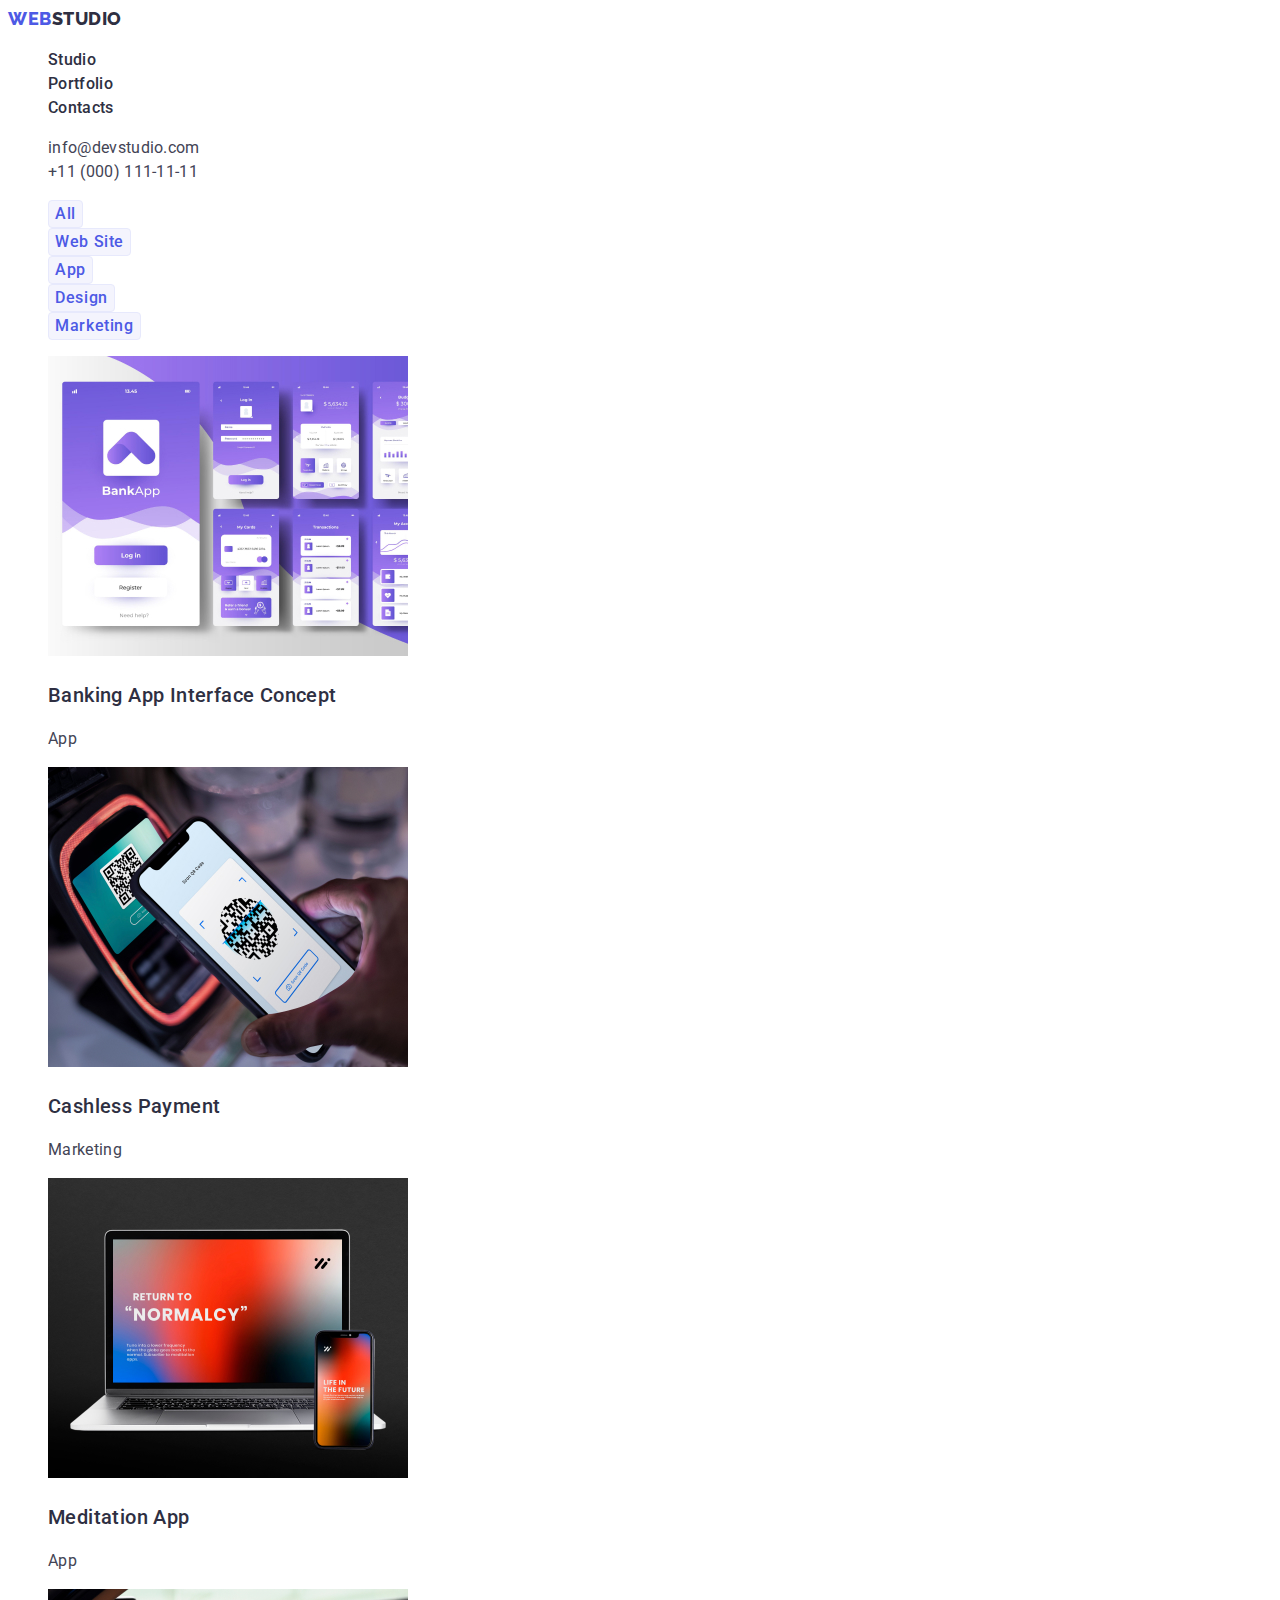
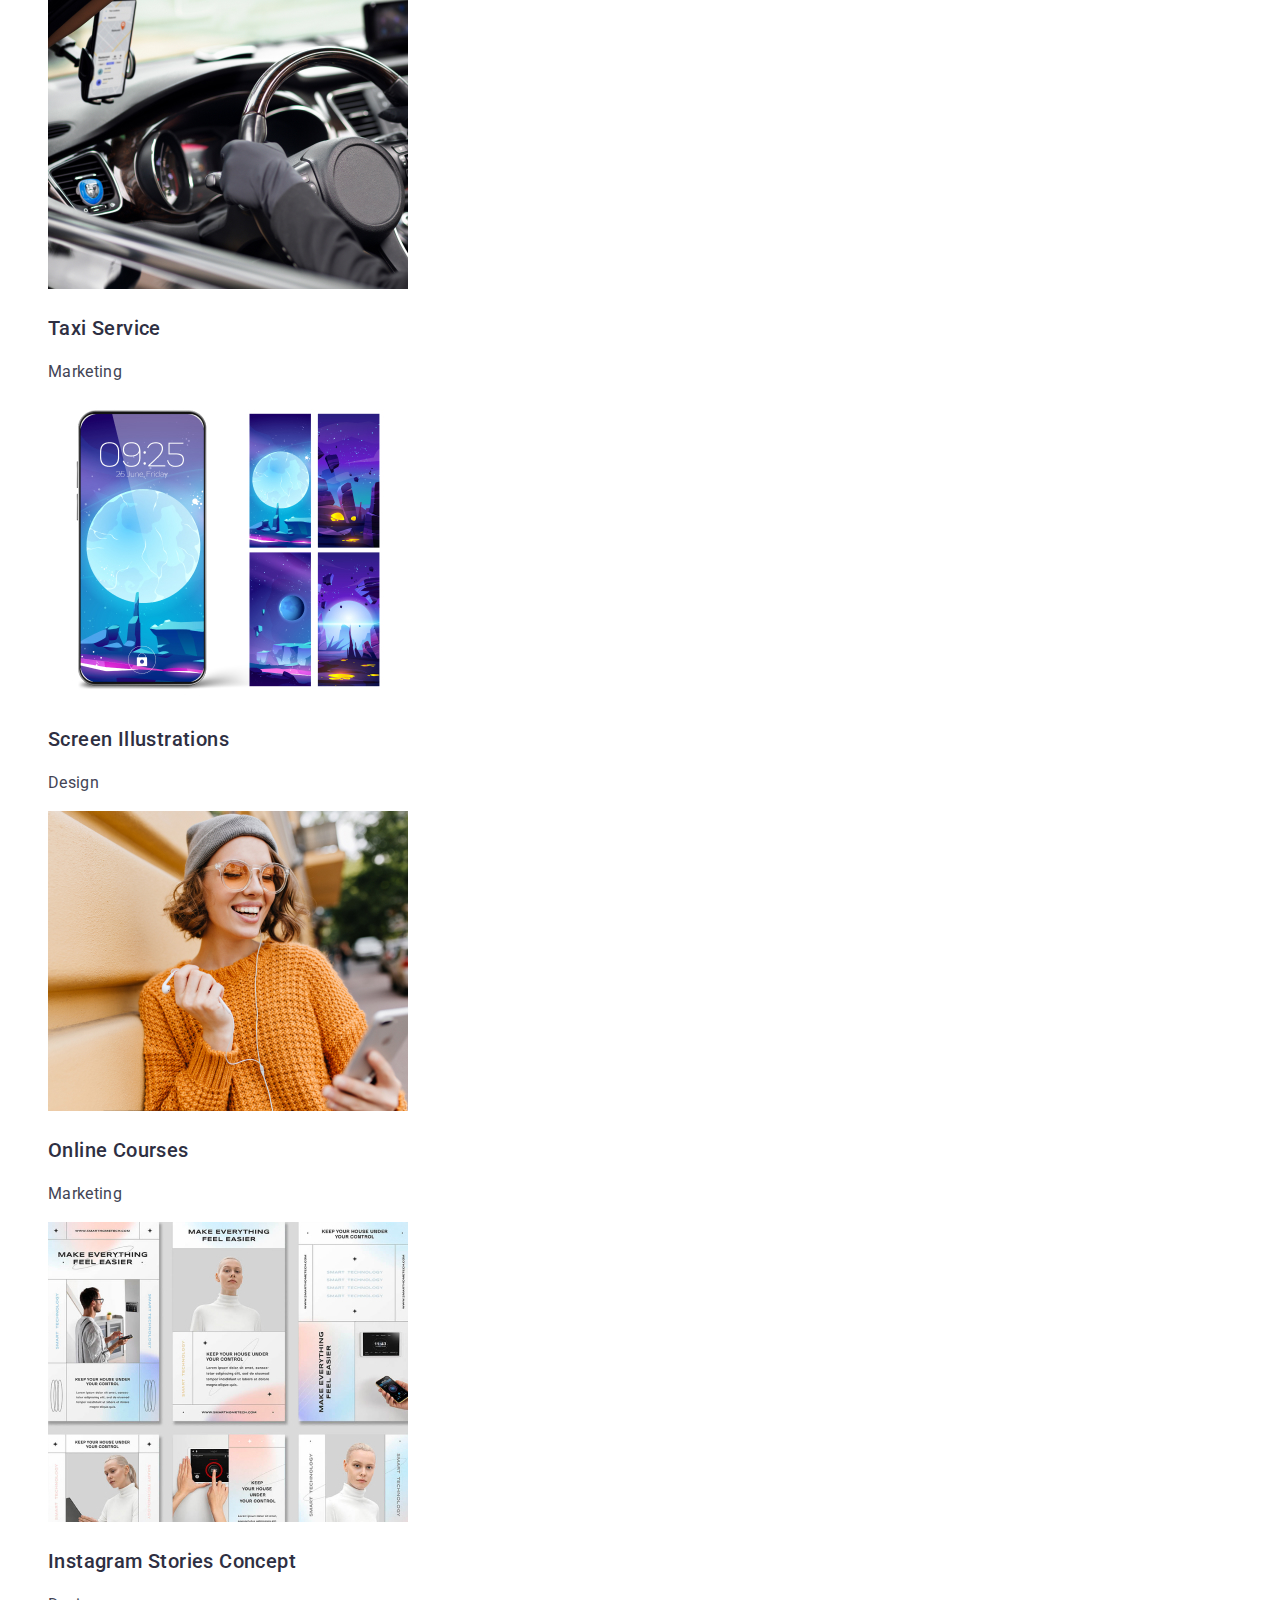
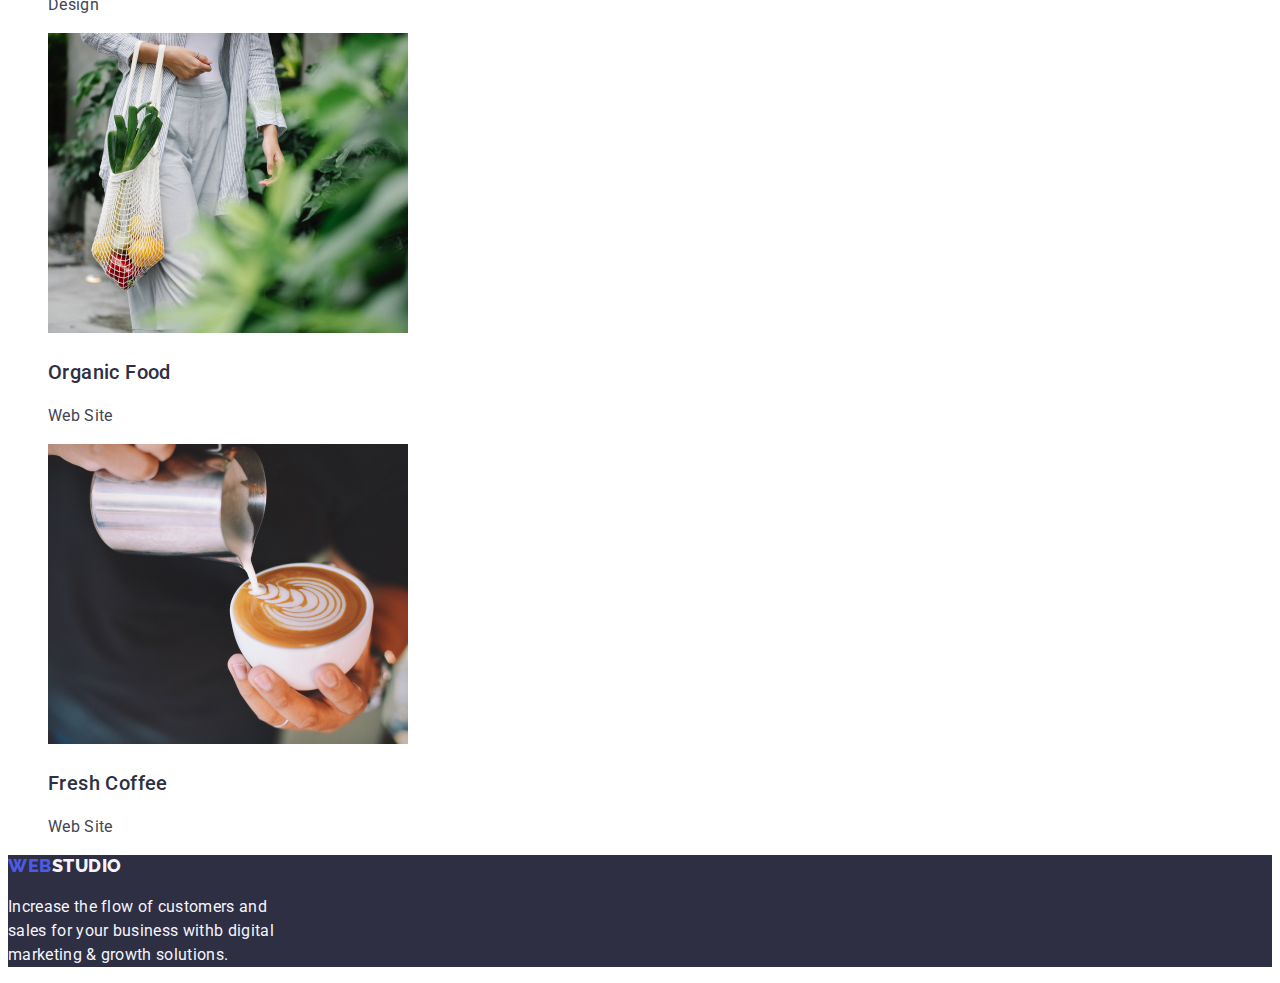
==== portfolio.html @ eed46f94 "Homework2-2" ====
<!DOCTYPE html>
<html lang="en">
  <head>
    <meta charset="UTF-8" />
    <meta name="viewport" content="width=device-width, initial-scale=1.0" />
    <title>Go IT WEBSTUDIO - Homework2</title>
    <link rel="stylesheet" href="./css/styles.css" />
    <link
      rel="stylesheet"
      href="https://fonts.googleapis.com/css2?family=Raleway:wght@800&family=Roboto:wght@400;500;700;900&display=swap"
    />
  </head>
  <body>
    <header>
      <nav>
        <a href="./index.html" class="logo">
          <span class="weblogo">WEB</span><span class="studiologo">STUDIO</span>
        </a>
        <ul class="nav list">
          <li><a href="./index.html" class="linkpage visited">Studio</a></li>
          <li>
            <a href="./portfolio.html" class="linkpage visited">Portfolio</a>
          </li>
          <li><a href="#" class="linkpage visited">Contacts</a></li>
        </ul>
      </nav>
      <ul class="contactinfo list">
        <li>
          <a href="mailto:info@devstudio.com" class="contacts"
            >info@devstudio.com</a
          >
        </li>
        <li>
          <a href="tel:+110001111111" class="contacts">+11 (000) 111-11-11</a>
        </li>
      </ul>
    </header>

    <main class="pfolio-page">
      <ul class="filter list">
        <li>
          <button type="button" class="filter-button active-filter">All</button>
        </li>
        <li>
          <button type="button" class="filter-button active-filter">
            Web Site
          </button>
        </li>
        <li>
          <button type="button" class="filter-button active-filter">App</button>
        </li>
        <li>
          <button type="button" class="filter-button active-filter">
            Design
          </button>
        </li>
        <li>
          <button type="button" class="filter-button active-filter">
            Marketing
          </button>
        </li>
      </ul>
      <section>
        <ul class="portfolio list">
          <li>
            <img
              src="images/project-1.jpg"
              alt="bank app"
              width="360"
              height="300"
            />
            <h3 class="portfolio-service">Banking App Interface Concept</h3>
            <p class="portfolio-category">App</p>
          </li>
          <li>
            <img
              src="images/project-2.jpg"
              alt="cashless"
              width="360"
              height="300"
            />
            <h3 class="portfolio-service">Cashless Payment</h3>
            <p class="portfolio-category">Marketing</p>
          </li>
          <li>
            <img
              src="images/project-3.jpg"
              alt="meditation app"
              width="360"
              height="300"
            />
            <h3 class="portfolio-service">Meditation App</h3>
            <p class="portfolio-category">App</p>
          </li>
          <li>
            <img
              src="images/project-4.jpg"
              alt="taxi service"
              width="360"
              height="300"
            />
            <h3 class="portfolio-service">Taxi Service</h3>
            <p class="portfolio-category">Marketing</p>
          </li>
          <li>
            <img
              src="images/project-5.jpg"
              alt="screen illustrations"
              width="360"
              height="300"
            />
            <h3 class="portfolio-service">Screen Illustrations</h3>
            <p class="portfolio-category">Design</p>
          </li>
          <li>
            <img
              src="images/project-6.jpg"
              alt="online courses"
              width="360"
              height="300"
            />
            <h3 class="portfolio-service">Online Courses</h3>
            <p class="portfolio-category">Marketing</p>
          </li>
          <li>
            <img
              src="images/project-7.jpg"
              alt="instagram stories"
              width="360"
              height="300"
            />
            <h3 class="portfolio-service">Instagram Stories Concept</h3>
            <p class="portfolio-category">Design</p>
          </li>
          <li>
            <img
              src="images/project-8.jpg"
              alt="organic food"
              width="360"
              height="300"
            />
            <h3 class="portfolio-service">Organic Food</h3>
            <p class="portfolio-category">Web Site</p>
          </li>
          <li>
            <img
              src="images/project-9.jpg"
              alt="fresh coffee"
              width="360"
              height="300"
            />
            <h3 class="portfolio-service">Fresh Coffee</h3>
            <p class="portfolio-category">Web Site</p>
          </li>
        </ul>
      </section>
    </main>

    <footer class="footer">
      <a href="./index.html" class="logo">
        <span class="weblogo">WEB</span><span class="studiologo2">STUDIO</span>
      </a>
      <p class="motto">
        Increase the flow of customers and <br />sales for your business withb
        digital<br />marketing & growth solutions.
      </p>
    </footer>
  </body>
</html>
---- css/styles.css ----
:root {
  --iris: #4d5ae5;
  --navyblue: #2e2f42;
  --ocean: #404bbf;
  --white: #fff;
  --slate: #434455;
  --cornflower: #e7e9fc;
  --cloud: #f4f4fd;
}

body {
  font-family: Roboto, sans-serif;
  font-size: 16px;
  font-style: normal;
  font-weight: 400;
  line-height: 24px;
  letter-spacing: 0.32px;
}

.logo {
  text-decoration: none;
  font-family: Raleway, sans-serif;
  font-size: 18px;
  font-style: normal;
  font-weight: 800;
  line-height: 21px;
  letter-spacing: 0.54px;
  text-transform: uppercase;
}

.weblogo {
  color: var(--iris, #4d5ae5);
}

.studiologo {
  color: var(--navyblue, #2e2f42);
}

.linkpage {
  text-decoration: none;
  color: var(--navyblue, #2e2f42);
  font-family: Roboto, sans-serif;
  font-size: 16px;
  font-style: normal;
  font-weight: 500;
  line-height: 24px;
  letter-spacing: 0.32px;
}

.linkpage:hover,
.linkpage:focus {
  color: var(--ocean, #404bbf);
}

.contacts {
  color: var(--slate, #434455);
  text-decoration: none;
  font-size: 16px;
  font-family: Roboto, sans-serif;
  font-style: normal;
  font-weight: 400;
  line-height: 24px;
  letter-spacing: 0.32px;
}

.contacts:hover,
.contacts:focus {
  color: var(--ocean, #404bbf);
}

.list {
  list-style-type: none;
}

.bg-sec1 {
  background-color: var(--navyblue, #2e2f42);
  margin: 0%;
  padding: 0%;
}

.sec1-title {
  color: var(--white, #fff);
  text-align: center;
  font-size: 56px;
  font-family: Roboto, sans-serif;
  font-style: normal;
  font-weight: 700;
  line-height: 60px;
  letter-spacing: 1.12px;
}

.order-button {
  cursor: pointer;
  color: var(--white, #fff);
  background: var(--iris, #4d5ae5);
  font-size: 16px;
  font-family: Roboto, sans-serif;
  font-style: normal;
  font-weight: 500;
  line-height: 24px;
  letter-spacing: 0.64px;
  border: none;
  border-radius: 4px;
  box-shadow: 0px 4px 4px 0px rgba(0, 0, 0, 0.15);
}

.order-button:hover,
.order-button:focus {
  color: var(--white, #fff);
  background-color: var(--ocean, #404bbf);
}

.section2 {
  background-color: var(--white, #fff);
}

.about {
  color: var(--navyblue, #2e2f42);
  font-family: Roboto, sans-serif;
  font-size: 20px;
  font-style: normal;
  font-weight: 500;
  line-height: 24px;
  letter-spacing: 0.4px;
}

.about-description {
  color: var(--slate, #434455);
}

.section3 {
  background-color: var(--white, #fff);
}

.sec-title {
  color: var(--navyblue, #2e2f42);
  text-align: center;
  font-family: Roboto, sans-serif;
  font-size: 36px;
  font-style: normal;
  font-weight: 700;
  line-height: 40px;
  letter-spacing: 0.72px;
  text-transform: capitalize;
}

.section4 {
  background-color: var(--cloud, #f4f4fd);
}

.team-members {
  color: var(--navyblue, #2e2f42);
  font-family: Roboto, sans-serif;
  font-size: 20px;
  font-style: normal;
  font-weight: 500;
  line-height: 24px;
  letter-spacing: 0.4px;
}

.team-jobrole {
  color: var(--slate, #434455);
}

.pfolio-page {
  background-color: var(--white, #fff);
}

.filter-button {
  cursor: pointer;
  color: var(--iris, #4d5ae5);
  background-color: var(--cloud, #f4f4fd);
  text-align: center;
  font-family: Roboto, sans-serif;
  font-size: 16px;
  font-style: normal;
  font-weight: 500;
  line-height: 24px;
  letter-spacing: 0.64px;
  border-radius: 4px;
  border: 1px solid var(--cornflower, #e7e9fc);
}

.filter-button:hover,
.filter-button:focus {
  color: var(--white, #fff);
  background-color: var(--ocean, #404bbf);
}

.portfolio-service {
  color: var(--navyblue, #2e2f42);
  font-family: Roboto, sans-serif;
  font-size: 20px;
  font-style: normal;
  font-weight: 500;
  line-height: 24px;
  letter-spacing: 0.4px;
}

.portfolio-category {
  color: var(--slate, #434455);
  font-family: Roboto, sans-serif;
  font-size: 16px;
  font-style: normal;
  font-weight: 400;
  line-height: 24px;
  letter-spacing: 0.32px;
}

.footer {
  background-color: var(--navyblue, #2e2f42);
}

.studiologo2 {
  color: var(--cloud, #f4f4fd);
}

.motto {
  color: var(--cloud, #f4f4fd);
  font-family: Roboto, sans-serif;
  font-size: 16px;
  font-style: normal;
  font-weight: 400;
  line-height: 24px;
  letter-spacing: 0.32px;
}
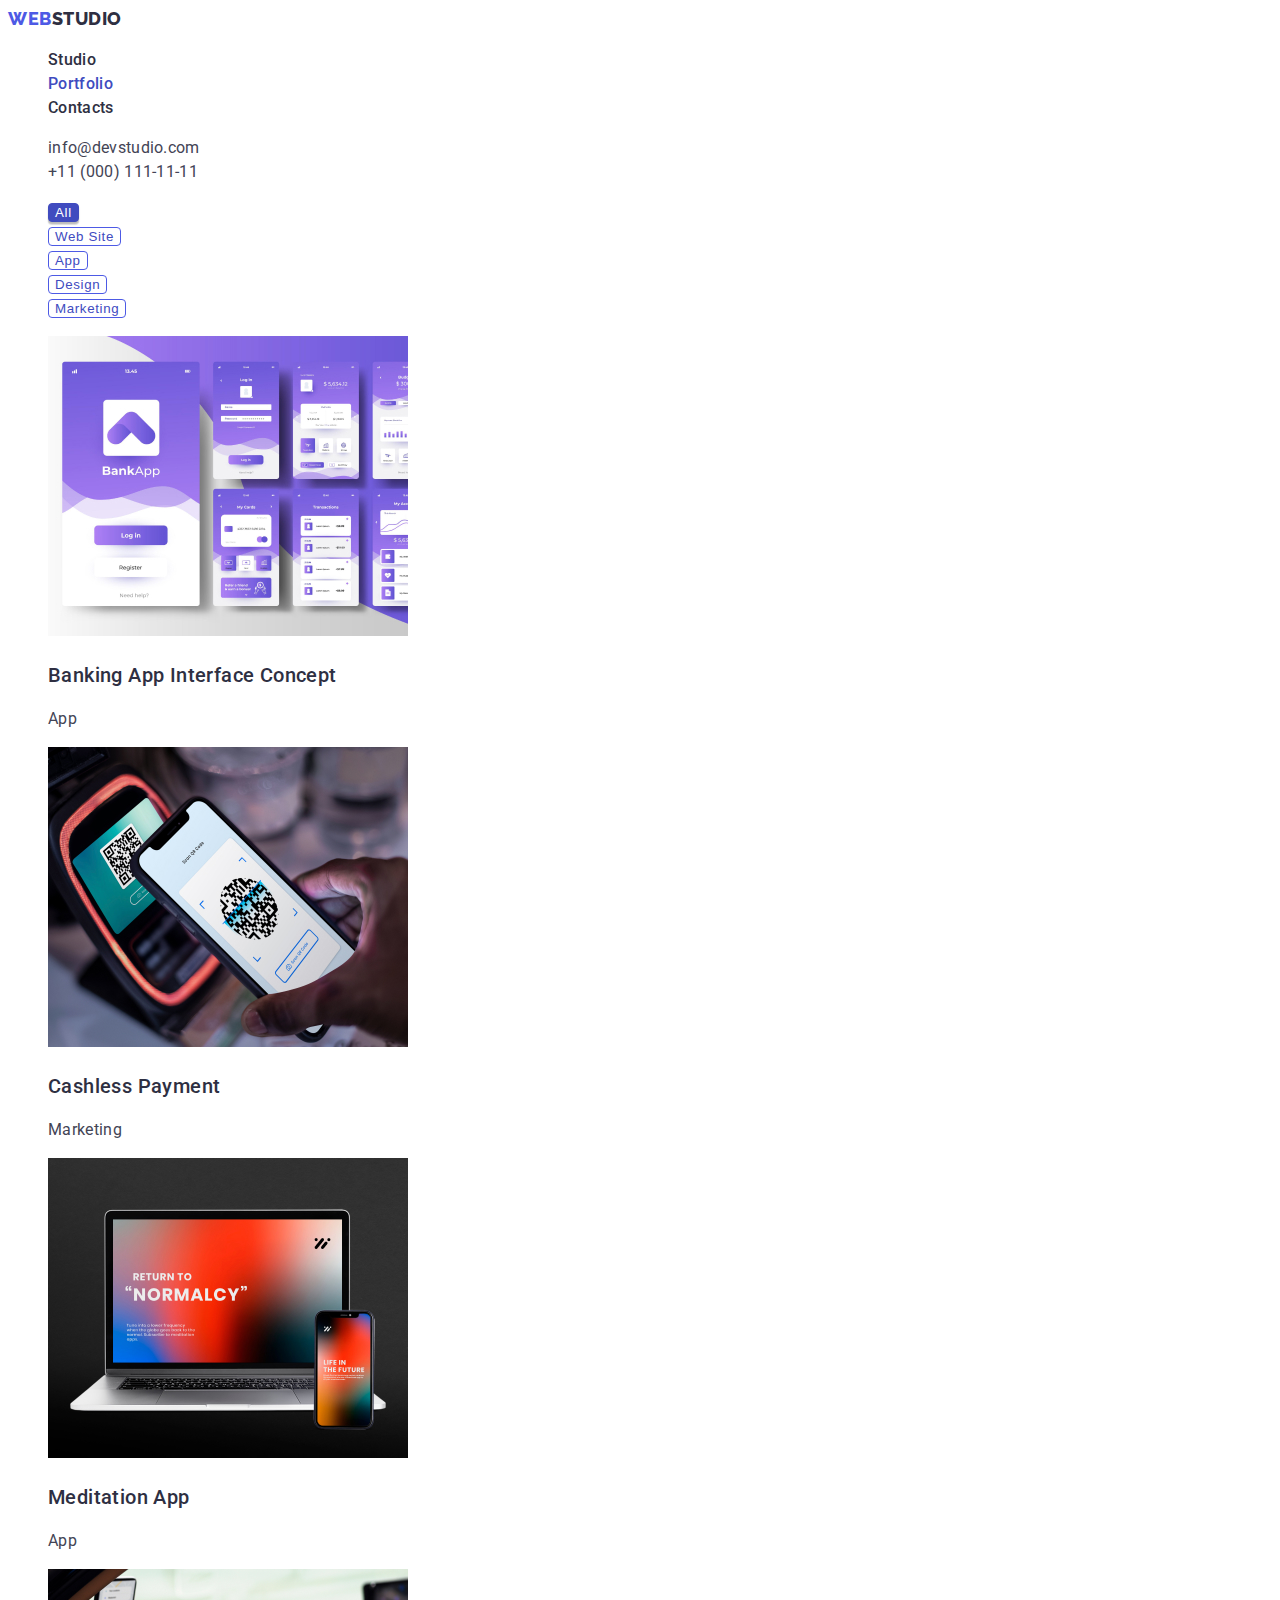
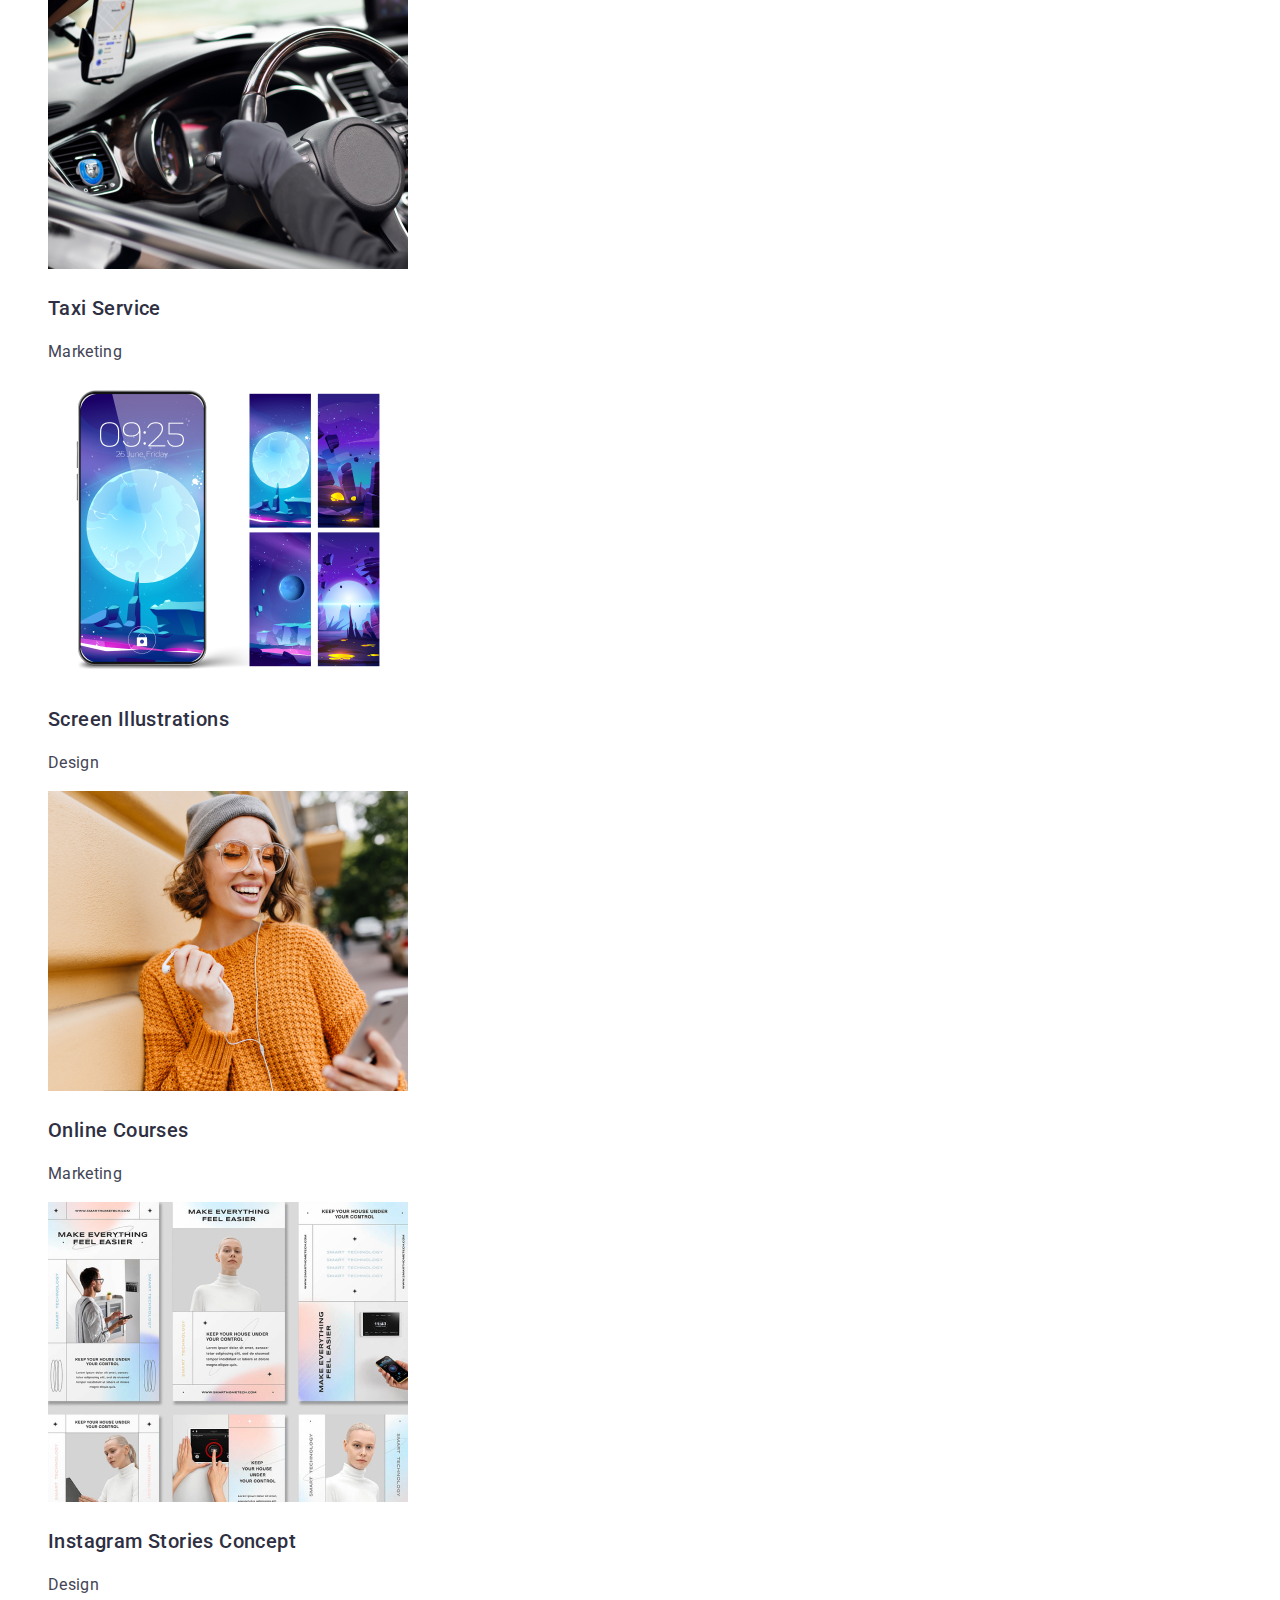
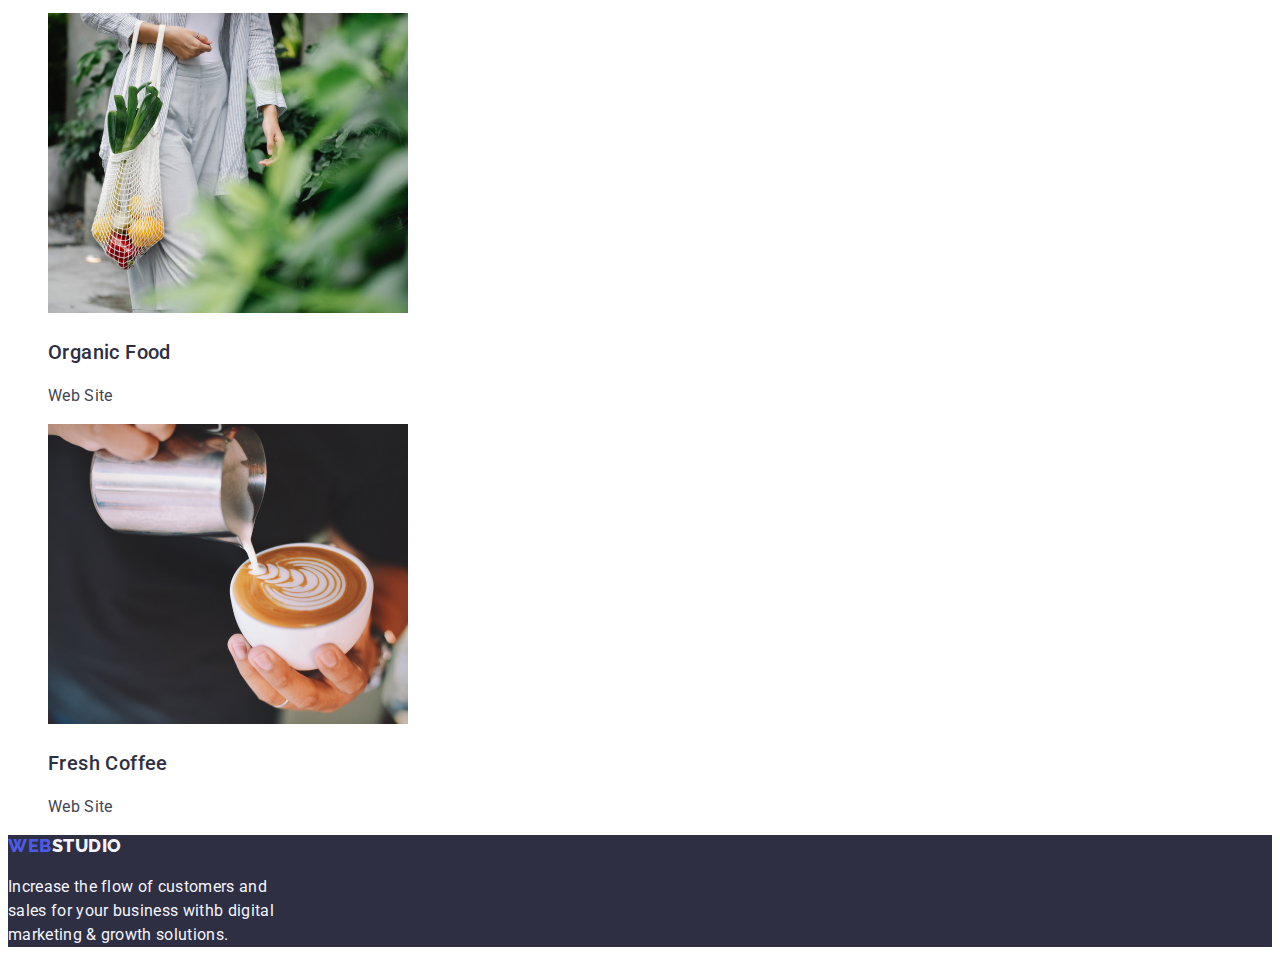
==== commit b050f1c6: "Homework2-3" ====
--- a/portfolio.html
+++ b/portfolio.html
@@ -19,7 +19,9 @@
         <ul class="nav list">
           <li><a href="./index.html" class="linkpage visited">Studio</a></li>
           <li>
-            <a href="./portfolio.html" class="linkpage visited">Portfolio</a>
+            <a href="./portfolio.html" class="linkpage link-active"
+              >Portfolio</a
+            >
           </li>
           <li><a href="#" class="linkpage visited">Contacts</a></li>
         </ul>
@@ -42,22 +44,16 @@
           <button type="button" class="filter-button active-filter">All</button>
         </li>
         <li>
-          <button type="button" class="filter-button active-filter">
-            Web Site
-          </button>
+          <button type="button" class="filter-button">Web Site</button>
         </li>
         <li>
-          <button type="button" class="filter-button active-filter">App</button>
+          <button type="button" class="filter-button">App</button>
         </li>
         <li>
-          <button type="button" class="filter-button active-filter">
-            Design
-          </button>
+          <button type="button" class="filter-button">Design</button>
         </li>
         <li>
-          <button type="button" class="filter-button active-filter">
-            Marketing
-          </button>
+          <button type="button" class="filter-button">Marketing</button>
         </li>
       </ul>
       <section>
--- a/css/styles.css
+++ b/css/styles.css
@@ -21,7 +21,6 @@
   text-decoration: none;
   font-family: Raleway, sans-serif;
   font-size: 18px;
-  font-style: normal;
   font-weight: 800;
   line-height: 21px;
   letter-spacing: 0.54px;
@@ -39,12 +38,7 @@
 .linkpage {
   text-decoration: none;
   color: var(--navyblue, #2e2f42);
-  font-family: Roboto, sans-serif;
-  font-size: 16px;
-  font-style: normal;
   font-weight: 500;
-  line-height: 24px;
-  letter-spacing: 0.32px;
 }
 
 .linkpage:hover,
@@ -52,15 +46,13 @@
   color: var(--ocean, #404bbf);
 }
 
+.link-active {
+  color: var(--ocean, #404bbf);
+}
+
 .contacts {
   color: var(--slate, #434455);
   text-decoration: none;
-  font-size: 16px;
-  font-family: Roboto, sans-serif;
-  font-style: normal;
-  font-weight: 400;
-  line-height: 24px;
-  letter-spacing: 0.32px;
 }
 
 .contacts:hover,
@@ -82,9 +74,8 @@
   color: var(--white, #fff);
   text-align: center;
   font-size: 56px;
-  font-family: Roboto, sans-serif;
-  font-style: normal;
   font-weight: 700;
+  text-transform: uppercase;
   line-height: 60px;
   letter-spacing: 1.12px;
 }
@@ -93,11 +84,7 @@
   cursor: pointer;
   color: var(--white, #fff);
   background: var(--iris, #4d5ae5);
-  font-size: 16px;
-  font-family: Roboto, sans-serif;
-  font-style: normal;
   font-weight: 500;
-  line-height: 24px;
   letter-spacing: 0.64px;
   border: none;
   border-radius: 4px;
@@ -107,20 +94,17 @@
 .order-button:hover,
 .order-button:focus {
   color: var(--white, #fff);
-  background-color: var(--ocean, #404bbf);
+  background-color: var(--ocean, #05092f);
 }
 
 .section2 {
   background-color: var(--white, #fff);
 }
 
-.about {
+.about-title {
   color: var(--navyblue, #2e2f42);
-  font-family: Roboto, sans-serif;
   font-size: 20px;
-  font-style: normal;
   font-weight: 500;
-  line-height: 24px;
   letter-spacing: 0.4px;
 }
 
@@ -135,9 +119,7 @@
 .sec-title {
   color: var(--navyblue, #2e2f42);
   text-align: center;
-  font-family: Roboto, sans-serif;
   font-size: 36px;
-  font-style: normal;
   font-weight: 700;
   line-height: 40px;
   letter-spacing: 0.72px;
@@ -150,11 +132,8 @@
 
 .team-members {
   color: var(--navyblue, #2e2f42);
-  font-family: Roboto, sans-serif;
   font-size: 20px;
-  font-style: normal;
   font-weight: 500;
-  line-height: 24px;
   letter-spacing: 0.4px;
 }
 
@@ -168,43 +147,41 @@
 
 .filter-button {
   cursor: pointer;
-  color: var(--iris, #4d5ae5);
-  background-color: var(--cloud, #f4f4fd);
+  color: var(--ocean, #05092f);
+  background-color: var(--white, #fff);
   text-align: center;
-  font-family: Roboto, sans-serif;
-  font-size: 16px;
-  font-style: normal;
   font-weight: 500;
-  line-height: 24px;
   letter-spacing: 0.64px;
   border-radius: 4px;
-  border: 1px solid var(--cornflower, #e7e9fc);
+  border: 1px solid var(--iris, #4d5ae5);
 }
 
 .filter-button:hover,
 .filter-button:focus {
   color: var(--white, #fff);
-  background-color: var(--ocean, #404bbf);
+  background-color: var(--ocean, #05092f);
+  border-color: var(--ocean, #05092f);
+  box-shadow: 0px 2px 2px 0px rgba(0, 0, 0, 0.12),
+    0px 2px 1px 0px rgba(0, 0, 0, 0.08), 0px 3px 1px 0px rgba(0, 0, 0, 0.1);
+}
+
+.active-filter {
+  color: var(--white, #fff);
+  background-color: var(--ocean, #05092f);
+  border-color: var(--ocean, #05092f);
+  box-shadow: 0px 2px 2px 0px rgba(0, 0, 0, 0.12),
+    0px 2px 1px 0px rgba(0, 0, 0, 0.08), 0px 3px 1px 0px rgba(0, 0, 0, 0.1);
 }
 
 .portfolio-service {
   color: var(--navyblue, #2e2f42);
-  font-family: Roboto, sans-serif;
   font-size: 20px;
-  font-style: normal;
   font-weight: 500;
-  line-height: 24px;
   letter-spacing: 0.4px;
 }
 
 .portfolio-category {
   color: var(--slate, #434455);
-  font-family: Roboto, sans-serif;
-  font-size: 16px;
-  font-style: normal;
-  font-weight: 400;
-  line-height: 24px;
-  letter-spacing: 0.32px;
 }
 
 .footer {
@@ -217,10 +194,4 @@
 
 .motto {
   color: var(--cloud, #f4f4fd);
-  font-family: Roboto, sans-serif;
-  font-size: 16px;
-  font-style: normal;
-  font-weight: 400;
-  line-height: 24px;
-  letter-spacing: 0.32px;
 }
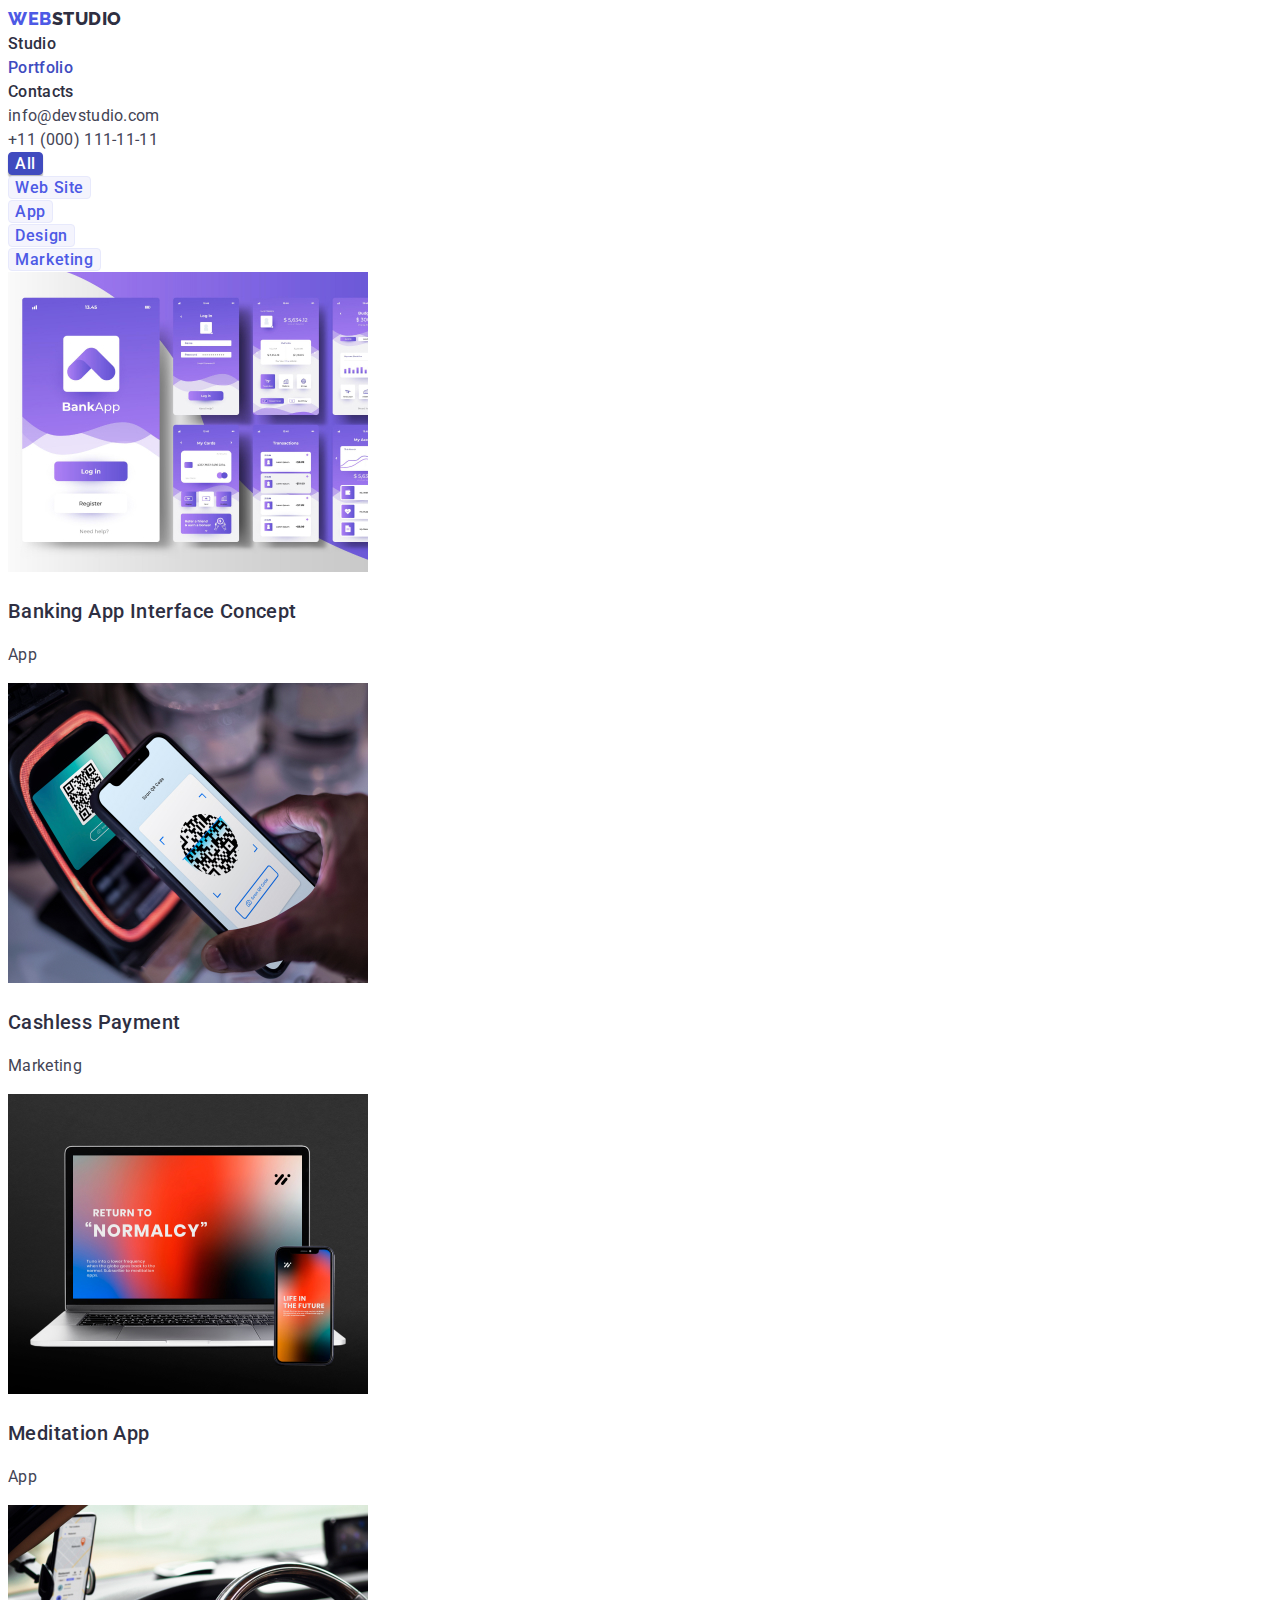
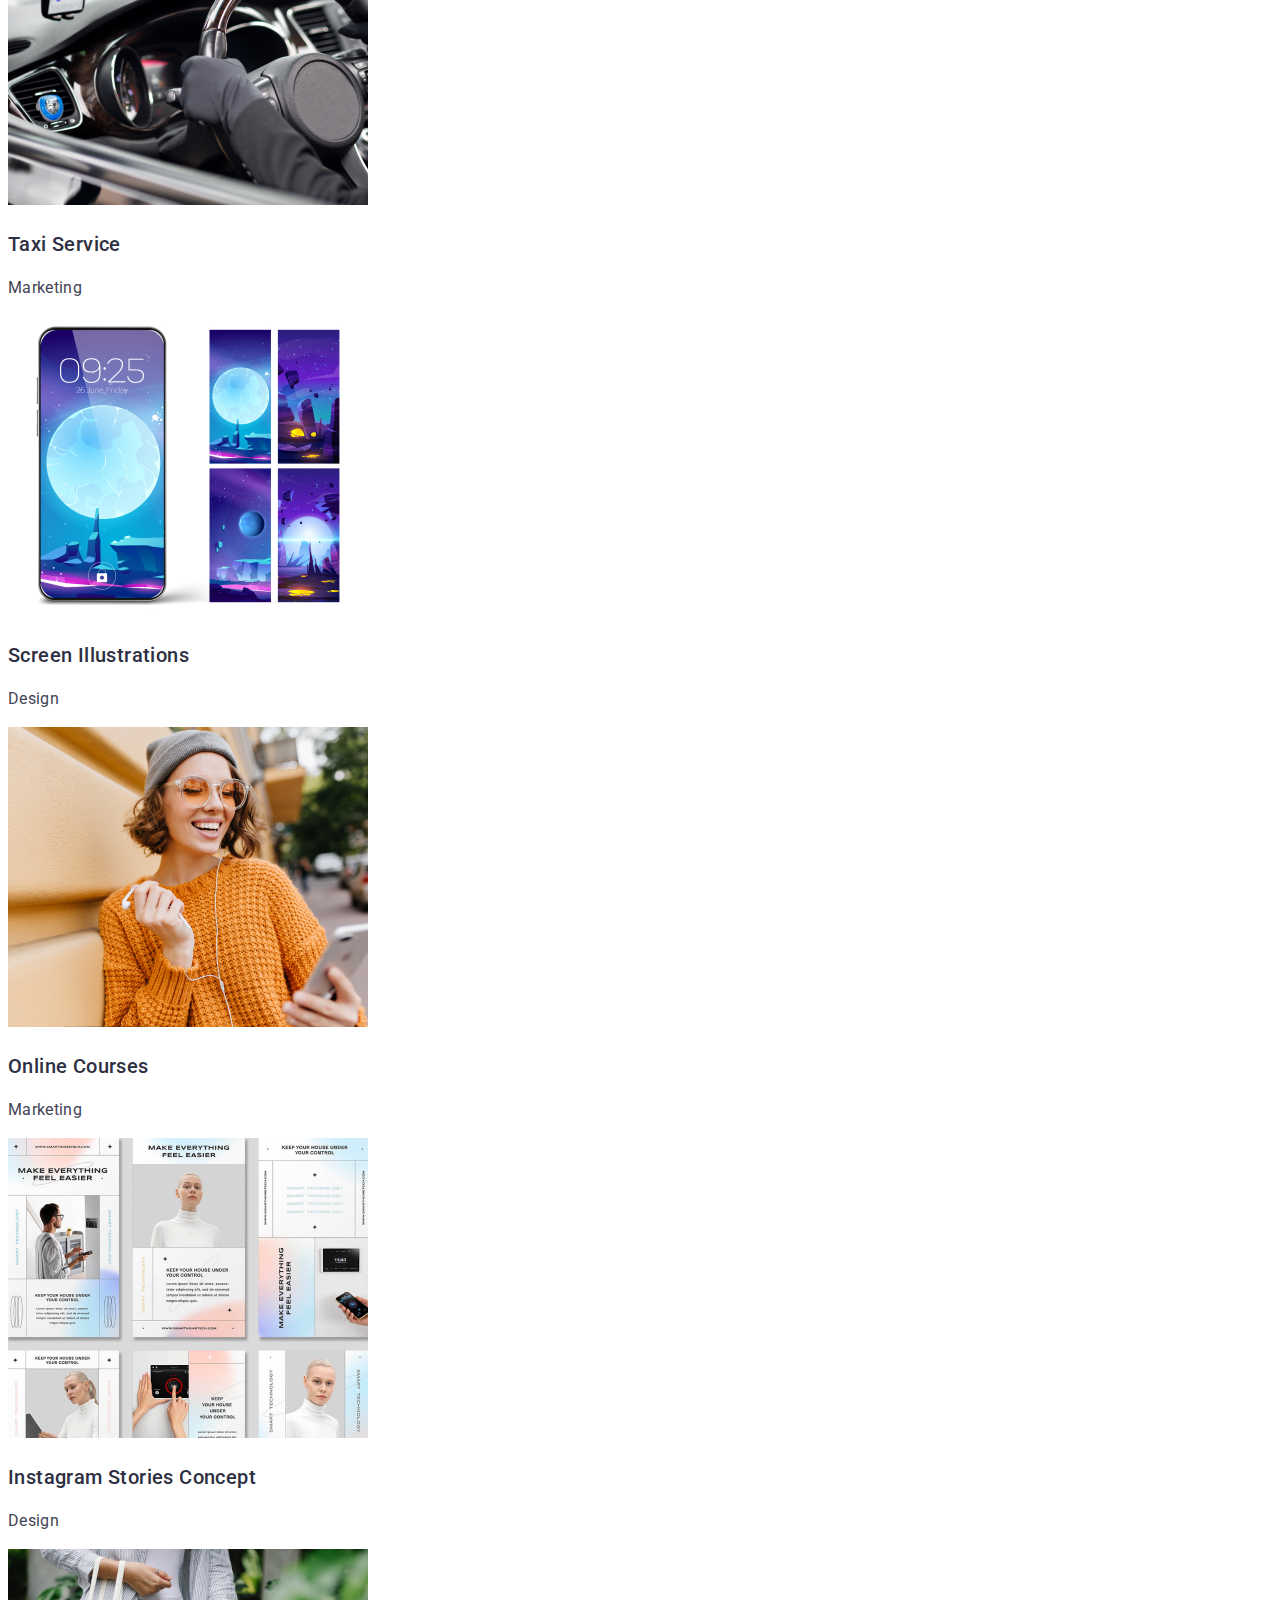
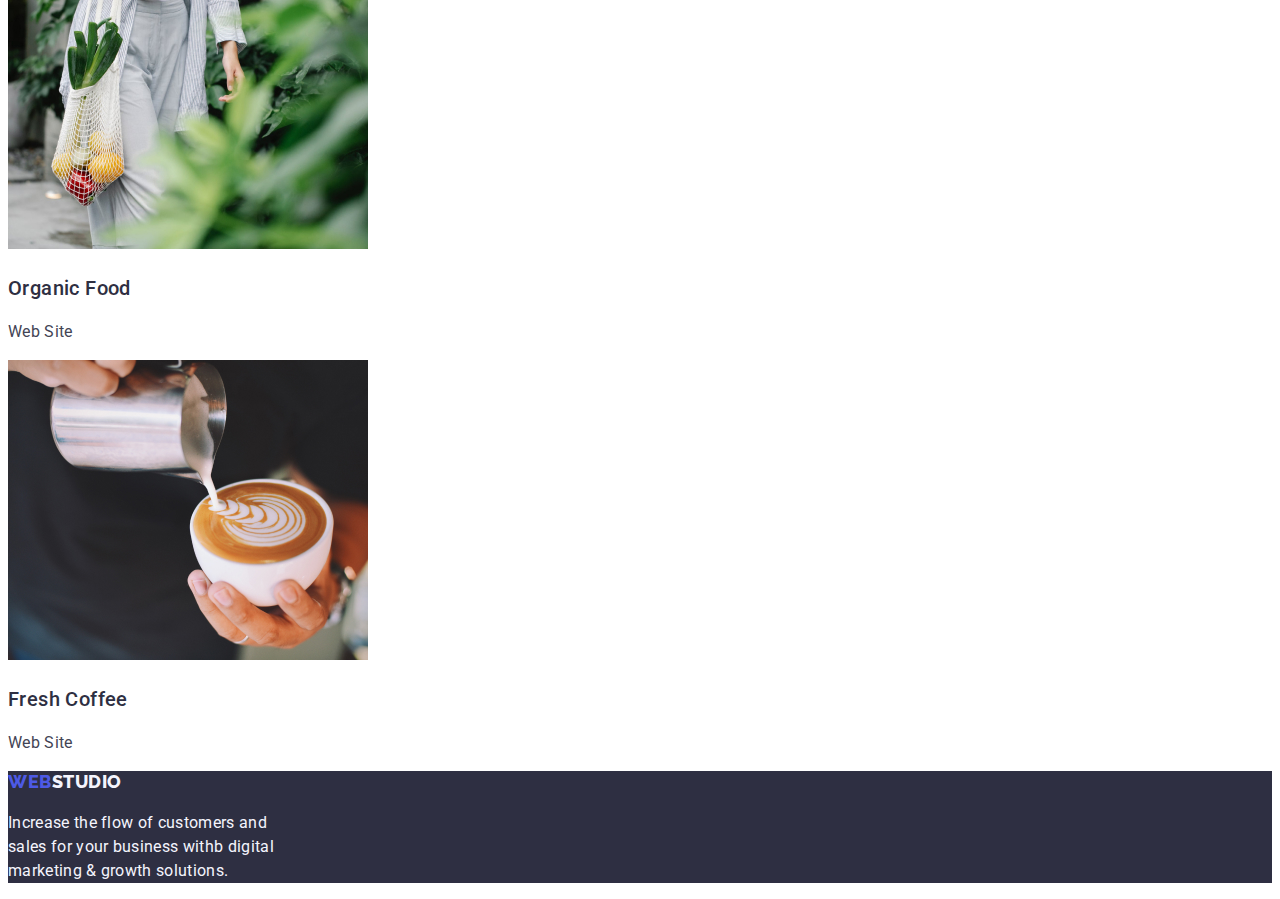
==== commit 42ce8ae1: "Homework2-4" ====
--- a/portfolio.html
+++ b/portfolio.html
@@ -38,25 +38,27 @@
       </ul>
     </header>
 
-    <main class="pfolio-page">
-      <ul class="filter list">
-        <li>
-          <button type="button" class="filter-button active-filter">All</button>
-        </li>
-        <li>
-          <button type="button" class="filter-button">Web Site</button>
-        </li>
-        <li>
-          <button type="button" class="filter-button">App</button>
-        </li>
-        <li>
-          <button type="button" class="filter-button">Design</button>
-        </li>
-        <li>
-          <button type="button" class="filter-button">Marketing</button>
-        </li>
-      </ul>
+    <main class="portfolio-page">
       <section>
+        <ul class="filter list">
+          <li>
+            <button type="button" class="filter-button active-filter">
+              All
+            </button>
+          </li>
+          <li>
+            <button type="button" class="filter-button">Web Site</button>
+          </li>
+          <li>
+            <button type="button" class="filter-button">App</button>
+          </li>
+          <li>
+            <button type="button" class="filter-button">Design</button>
+          </li>
+          <li>
+            <button type="button" class="filter-button">Marketing</button>
+          </li>
+        </ul>
         <ul class="portfolio list">
           <li>
             <img
--- a/css/styles.css
+++ b/css/styles.css
@@ -62,6 +62,8 @@
 
 .list {
   list-style-type: none;
+  margin: 0;
+  padding: 0;
 }
 
 .bg-sec1 {
@@ -84,6 +86,8 @@
   cursor: pointer;
   color: var(--white, #fff);
   background: var(--iris, #4d5ae5);
+  font-family: inherit;
+  font-size: 16px;
   font-weight: 500;
   letter-spacing: 0.64px;
   border: none;
@@ -141,24 +145,26 @@
   color: var(--slate, #434455);
 }
 
-.pfolio-page {
+.portfolio-page {
   background-color: var(--white, #fff);
 }
 
 .filter-button {
   cursor: pointer;
-  color: var(--ocean, #05092f);
-  background-color: var(--white, #fff);
+  color: var(--iris, #4d5ae5);
+  background-color: var(--cloud, #f4f4fd);
   text-align: center;
+  font-family: inherit;
+  font-size: 16px;
   font-weight: 500;
   letter-spacing: 0.64px;
   border-radius: 4px;
-  border: 1px solid var(--iris, #4d5ae5);
+  border: 1px solid var(--cornflower, #e7e9fc);
 }
 
 .filter-button:hover,
 .filter-button:focus {
-  color: var(--white, #fff);
+  color: var(--cloud, #f4f4fd);
   background-color: var(--ocean, #05092f);
   border-color: var(--ocean, #05092f);
   box-shadow: 0px 2px 2px 0px rgba(0, 0, 0, 0.12),
